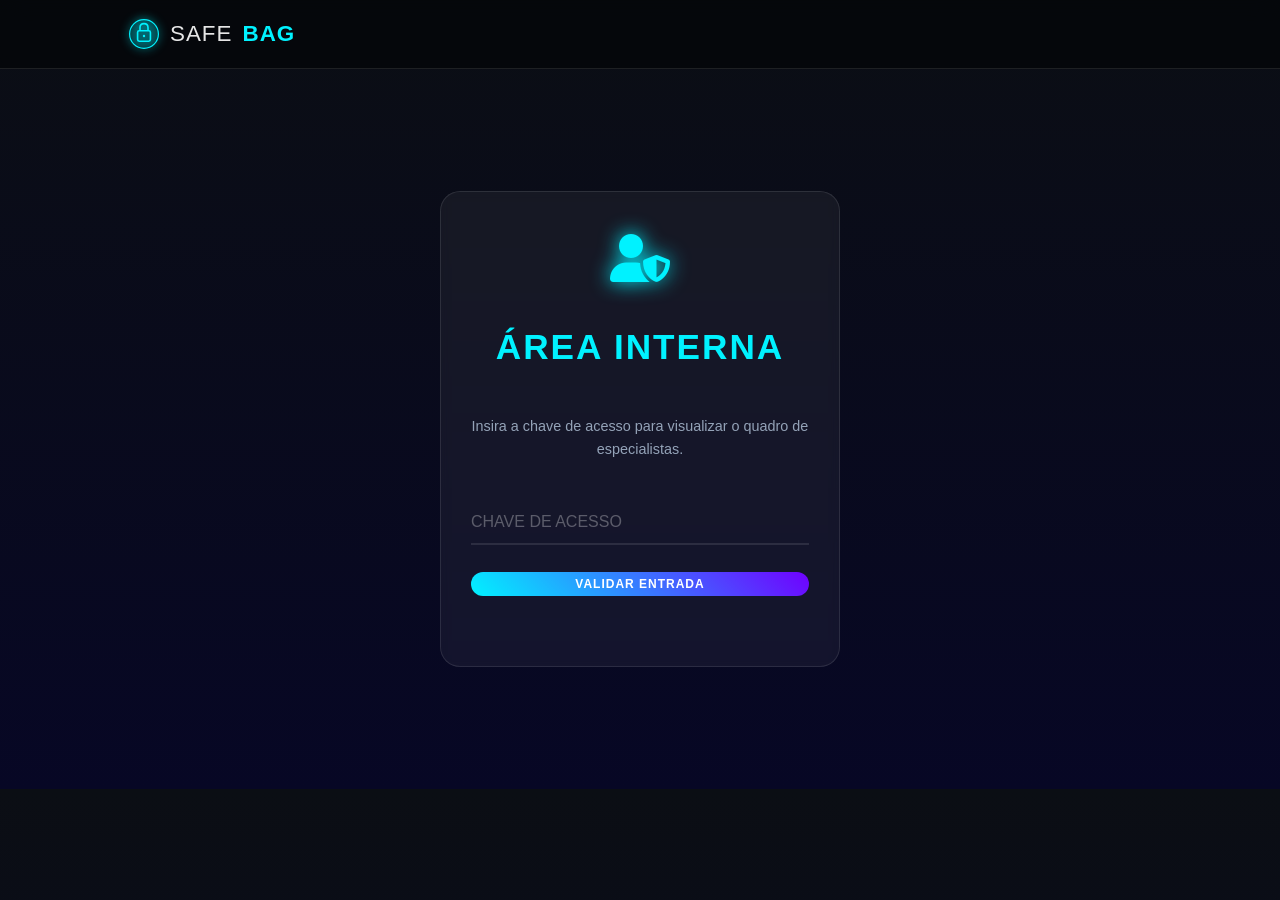
==== acessofuncionario.html @ d2deb3ef "nova tela de acesso" ====
<!DOCTYPE html>
<html lang="pt-br">
<head>
    <meta charset="UTF-8">
    <title>Acesso Restrito | IntelPack</title>
    <link rel="stylesheet" href="style.css"> <!-- Link para o seu CSS atual -->
    <link rel="stylesheet" href="https://cdnjs.cloudflare.com/ajax/libs/font-awesome/6.0.0/css/all.min.css">
    <style>
        .login-container {
            height: 80vh;
            display: flex;
            justify-content: center;
            align-items: center;
        }
        .login-box {
            width: 100%;
            max-width: 400px;
            text-align: center;
        }
        .lock-icon {
            font-size: 3rem;
            color: var(--primary);
            margin-bottom: 20px;
            filter: drop-shadow(0 0 10px var(--primary));
        }
        .error-msg {
            color: #ff4d4d;
            font-size: 0.8rem;
            margin-top: -15px;
            margin-bottom: 15px;
            display: none;
            font-weight: bold;
        }
    </style>
</head>
<body>
    <nav>
        <div class="logo">
            <svg class="logo-icon" width="35" height="35" viewBox="0 0 40 40" fill="none" xmlns="http://www.w3.org/2000/svg">
                <circle cx="20" cy="20" r="18" fill="rgba(0, 242, 255, 0.1)" stroke="#00f2ff" stroke-width="1.5"/>
                <rect x="12" y="16" width="16" height="13" rx="2" stroke="#00f2ff" stroke-width="2"/>
                <path d="M15 16V12C15 9 17 7 20 7C23 7 25 9 25 12V16" stroke="#00f2ff" stroke-width="2"/>
                <circle cx="20" cy="22.5" r="1.5" fill="#00f2ff"/>
            </svg>
            <span>SAFE</span>BAG
        </div>
    </nav>

    <section class="login-container">
        <div class="login-box glass-card">
            <div class="lock-icon">
                <i class="fas fa-user-shield"></i>
            </div>
            <h2>Área Interna</h2>
            <p style="color: var(--text-muted); margin-bottom: 30px; font-size: 0.9rem;">
                Insira a chave de acesso para visualizar o quadro de especialistas.
            </p>

            <div class="dadoscadastro">
                <input type="password" id="accessKey" placeholder="CHAVE DE ACESSO" autocomplete="off">
                <div id="error" class="error-msg">Chave de acesso inválida.</div>
                <button class="btn" onclick="verifyAccess()" style="width: 100%;">Validar Entrada</button>
            </div>
        </div>
    </section>

    <script>
        function verifyAccess() {
            const key = document.getElementById('accessKey').value;
            const error = document.getElementById('error');
            
            // A SENHA PADRÃO ESTÁ AQUI: "equipe2024"
            const masterKey = "equipe2026"; 

            if (key === masterKey) {
                // Se correto, envia para a página da equipe
                window.location.href = "equipe.html";
            } else {
                error.style.display = "block";
                document.getElementById('accessKey').style.borderBottomColor = "#ff4d4d";
            }
        }

        // Permitir dar "Enter" no teclado para entrar
        document.getElementById('accessKey').addEventListener('keypress', function (e) {
            if (e.key === 'Enter') {
                verifyAccess();
            }
        });
    </script>
</body>
</html>
---- style.css ----
/* =========================================
   CONFIGURAÇÕES GLOBAIS E VARIÁVEIS
   ========================================= */
:root {
    --primary: #00f2ff;       /* Ciano Neon */
    --secondary: #7000ff;     /* Roxo Neon */
    --bg: #05070a;            /* Fundo Quase Preto */
    --card: rgba(255, 255, 255, 0.05); 
    --border: rgba(255, 255, 255, 0.1);
    --text-muted: #94a3b8;
}

* { 
    margin: 0; 
    padding: 0; 
    box-sizing: border-box; 
    font-family: 'Inter', sans-serif; 
}

body { 
    background-image: linear-gradient(#0b0e14, rgb(7, 7, 37));
    color: white; 
    line-height: 1.6; 
    overflow-x: hidden; 
}

/* =========================================
   NAVEGAÇÃO (STICKY + BLUR + LOGO)
   ========================================= */

/* CSS do header */

.hero-section {
    height: 100vh;
    display: flex;
    align-items: center;
    justify-content: center;
    text-align: center;
    background: radial-gradient(circle, rgba(0, 242, 255, 0.1) 0%, #0a0d1d 80%);
    padding: 0 20px;
}


.hero-title {
    font-family: 'Montserrat', sans-serif;
    font-weight: 700;
    font-size: 5rem;
    margin-bottom: 10px;
    color: #ffffff;
}


.highlight {
    color: #3abdf5;
}

.hero-content {
    display: flex;
    flex-direction: column;
    align-items: center;
}

.hero-subtitle {
    font-family: 'Open Sans', sans-serif;
    font-size: 1.5rem;
    color: #94a3b8;
    margin: 25px auto; 
    max-width: 600px;
    line-height: 1.6;
}


nav {
    display: flex; 
    justify-content: space-between; 
    align-items: center;
    padding: 1rem 10%; 
    background: rgba(5, 7, 10, 0.85);
    backdrop-filter: blur(12px); 
    -webkit-backdrop-filter: blur(12px);
    position: sticky; 
    top: 0; 
    z-index: 1000;
    border-bottom: 1px solid var(--border);
}

/* Container da Logo */
.logo { 
    display: flex;
    align-items: center;
    gap: 12px;
    font-size: 1.4rem; 
    font-weight: 800; 
    color: var(--primary); /* "BAG" herdará essa cor */
    text-transform: uppercase; 
    letter-spacing: 1px;
    transition: 0.3s ease;
    cursor: pointer;
    text-decoration: none;
}

.logo-icon {
    width: 32px;
    height: 32px;
    filter: drop-shadow(0 0 8px var(--primary));
    transition: 0.4s cubic-bezier(0.175, 0.885, 0.32, 1.275);
}

/* Animação ao passar o mouse na logo */
.logo:hover {
    transform: scale(1.03);
}

.logo:hover .logo-icon {
    transform: rotate(-10deg);
    filter: drop-shadow(0 0 15px var(--primary));
}

.logo span { 
    color: white; 
    opacity: 0.9; 
    font-weight: 300; /* SAFE (mais fino) */
}

/* Menu de Links */
nav ul { display: flex; list-style: none; gap: 25px; }

nav ul a { 
    color: var(--text-muted); 
    text-decoration: none; 
    font-size: 0.8rem; 
    font-weight: 600;
    text-transform: uppercase;
    transition: 0.3s; 
    position: relative;
    padding: 5px 0;
}

/* Linha animada que surge embaixo do link */
nav ul a::after {
    content: '';
    position: absolute;
    width: 0;
    height: 2px;
    bottom: 0;
    left: 0;
    background-color: var(--primary);
    box-shadow: 0 0 10px var(--primary);
    transition: 0.3s ease;
}

nav ul a:hover::after {
    width: 100%;
}

nav ul a:hover { 
    color: var(--primary); 
    text-shadow: 0 0 8px rgba(0, 242, 255, 0.5); 
}
/* =========================================
   ESTRUTURA DE SEÇÕES E CARDS
   ========================================= */
section { padding: 60px 10%; }

h2 { 
    font-size: 2.2rem; 
    margin-bottom: 40px; 
    text-align: center; 
    color: var(--primary); 
    text-transform: uppercase;
    letter-spacing: 2px;
}

.glass-card {
    background: var(--card); 
    border: 1px solid var(--border);
    border-radius: 20px; 
    padding: 25px; 
    transition: 0.4s cubic-bezier(0.175, 0.885, 0.32, 1.275);
}

.glass-card:hover { 
    border-color: var(--primary); 
    transform: translateY(-8px); 
    box-shadow: 0 10px 30px rgba(0, 242, 255, 0.1);
}

/* =========================================
   BOTÕES TÉCNICOS
   ========================================= */
.btn {
    padding: 12px 25px; 
    border-radius: 50px; 
    border: none;
    background: linear-gradient(45deg, var(--primary), var(--secondary));
    color: white; 
    font-weight: 800; 
    font-size: 0.75rem;
    text-transform: uppercase;
    letter-spacing: 1px;
    cursor: pointer; 
    transition: 0.3s;
}

.btn:hover { 
    box-shadow: 0 0 20px var(--primary); 
    transform: scale(1.05); 
}

/* =========================================
   GRID DA EQUIPE (CARDS PEQUENOS)
   ========================================= */
.team-grid {
    display: grid; 
    grid-template-columns: repeat(auto-fit, minmax(170px, 1fr));
    gap: 20px; 
}

.member-small {
    padding: 15px; 
    text-align: center; 
    background: var(--card);
    border-radius: 15px; 
    border: 1px solid var(--border);
    transition: 0.3s;
    display: flex;
    flex-direction: column;
    align-items: center;
}

.member-small:hover { 
    border-color: var(--primary); 
    background: rgba(255,255,255,0.08); 
}

.member-small img { 
    width: 55px; /* Avatar menor */
    height: 55px; 
    border-radius: 50%; 
    border: 2px solid var(--primary); 
    margin-bottom: 8px; 
}

.member-small h4 { 
    font-size: 0.85rem; 
    color: white; 
    margin-bottom: 2px;
}

.role-tag {
    font-size: 0.65rem;
    color: var(--primary);
    text-transform: uppercase;
    font-weight: 700;
    opacity: 0.8;
}

.member-links {
    margin-top: 10px;
    display: flex;
    gap: 12px;
    font-size: 0.9rem;
}

.member-links a { color: var(--text-muted); transition: 0.3s; }
.member-links a:hover { color: var(--primary); transform: scale(1.2); }

/* =========================================
   ÁREA DE PRODUTOS E PARCEIROS
   ========================================= */
/* Badge de Tecnologia */
.tech-badge {
    position: absolute; top: 15px; right: 15px;
    background: var(--primary); color: #000;
    font-size: 0.7rem; font-weight: 800;
    padding: 5px 12px; border-radius: 20px;
}

/* Grid de Produtos */
.products-grid {
    display: grid; grid-template-columns: repeat(auto-fit, minmax(300px, 1fr));
    gap: 30px; margin-top: 30px;
}

.product-item {
    position: relative; text-align: left; display: flex; flex-direction: column;
}

.product-item img {
    width: 100%; height: 200px; object-fit: cover;
    border-radius: 15px; margin-bottom: 20px; border: 1px solid var(--border);
}

.specs {
    list-style: none; margin: 20px 0; font-size: 0.85rem; color: #94a3b8;
}

.specs li { margin-bottom: 8px; }
.specs i { color: var(--primary); margin-right: 10px; }

/* Seção de Parceiros */
.partners-section {
    background: rgba(255, 255, 255, 0.02);
    border-top: 1px solid var(--border);
    padding: 60px 10%; text-align: center;
}

.partners-slider {
    display: flex; justify-content: space-around; align-items: center;
    flex-wrap: wrap; gap: 40px; margin-top: 40px; opacity: 0.6;
}

.partner-logo {
    font-size: 1.2rem; font-weight: 700; color: #fff; letter-spacing: 2px;
}
.partner-logo span { color: var(--primary); font-weight: 300; }

.partner-logo:hover { opacity: 1; transform: scale(1.1); transition: 0.3s; cursor: pointer; }
/* =========================================
   MASCOTE E AJUDA (ANIMAÇÕES)
   ========================================= */
.mascote-container { 
    display: flex; 
    flex-direction: column; 
    align-items: center; 
    margin-top: 30px;
}

#safebot {
    width: 120px;
    animation: floating 3s ease-in-out infinite;
    filter: drop-shadow(0 0 15px var(--primary));
    cursor: pointer;
}

.balao-fala {
    background: white; 
    color: #333; 
    padding: 8px 15px;
    border-radius: 12px 12px 12px 0; 
    font-size: 0.75rem;
    font-weight: 800; 
    margin-bottom: 20px;
    box-shadow: 0 5px 15px rgba(0,0,0,0.4);
}

@keyframes floating {
    0%, 100% { transform: translateY(0px); }
    50% { transform: translateY(-15px); }
}

/* =========================================
   FORMULÁRIOS E FAQ
   ========================================= */
.busca-cep { 
    display: flex; 
    gap: 10px; 
    margin: 20px 0; 
}

.busca-cep input {
    flex: 1; 
    padding: 10px; 
    border-radius: 8px; 
    border: 1px solid var(--border);
    background: rgba(255,255,255,0.05); 
    color: white; 
    outline: none;
}

.busca-cep input:focus { border-color: var(--primary); }

details { 
    background: var(--card); 
    padding: 15px; 
    border-radius: 12px; 
    margin-bottom: 10px; 
    border: 1px solid var(--border); 
}

summary { 
    font-weight: 700; 
    color: var(--primary); 
    cursor: pointer; 
    list-style: none;
}

/* =========================================
   FOOTER
   ========================================= */
footer {
    text-align: center;
    padding: 40px;
    border-top: 1px solid var(--border);
    color: var(--text-muted);
    font-size: 0.8rem;
}


/* modificação essa parte é o segundo CSS depois apagar coisas que não fazem sentido*/


.btn-acao {
    background: #00d2d3; color: #0b0e14; border: none;
    padding: 12px; width: 30%; border-radius: 100px;
    font-weight: 800; cursor: pointer;

}

.pre-cadastro {
    margin-top: 80px;
}

.centralizar {
    text-align: center;
    
}

.dadosletras {
    font-size: 20px;
    font-family:system-ui, -apple-system, BlinkMacSystemFont, 'Segoe UI', Roboto, Oxygen, Ubuntu, Cantarell, 'Open Sans', 'Helvetica Neue', sans-serif;
    color: #00d2d3;
    font-weight: bold;
    margin-bottom: 5px;
    display: block;
}

.dadoscadastro {
  width: 60%;
  margin: 0 auto;
}

.dadoscadastro input {
  width: 100%;
  padding: 8px 0;
  margin-bottom: 30px;

  border: none;
  border-bottom: 2px solid #00d2d3;

  background: transparent;
  outline: none;

  font-size: 1rem;

  box-shadow: none;
}

.dadoscadastro input:focus {
  border-bottom: 2px solid #00d2d3;
  box-shadow: none;
}

.dadoscadastro input:hover {
  box-shadow: none;
}

.dadoscadastro input::placeholder {
  color: rgba(255, 255, 255, 0.3);
}

body {
    background-image: linear-gradient(#0b0e14, rgb(7, 7, 37));
    color: #e0e0e0;
    overflow-x: hidden;
    text-align: center;
}
/* =========================================
   CONFIGURAÇÕES GLOBAIS E VARIÁVEIS
   ========================================= */
:root {
    --primary: #00f2ff;       
    --secondary: #7000ff;     
    --bg: #05070a;            
    --card: rgba(255, 255, 255, 0.05); 
    --border: rgba(255, 255, 255, 0.1);
    --text-muted: #94a3b8;
}

* { 
    margin: 0; 
    padding: 0; 
    box-sizing: border-box; 
    font-family: 'Inter', sans-serif, system-ui; 
}

/* =========================================
   NAVEGAÇÃO (CORREÇÃO DE ALINHAMENTO)
   ========================================= */
nav {
    display: flex; 
    justify-content: space-between; 
    align-items: center;
    padding: 1rem 10%; 
    background: rgba(5, 7, 10, 0.9);
    backdrop-filter: blur(12px); 
    position: sticky; 
    top: 0; 
    z-index: 1000;
    border-bottom: 1px solid var(--border);
}

.logo { 
    display: flex;
    align-items: center; /* Centraliza verticalmente ícone e texto */
    gap: 10px;
    font-size: 1.4rem; 
    font-weight: 800; 
    color: var(--primary); 
    text-transform: uppercase; 
    letter-spacing: 1px;
    cursor: pointer;
}

.logo-icon {
    display: block; /* Garante que o SVG se comporte como bloco no flex */
    filter: drop-shadow(0 0 5px var(--primary));
}

.logo span { 
    color: white; 
    font-weight: 300; 
}

nav ul { 
    display: flex; 
    list-style: none; 
    gap: 25px; 
}

nav ul a { 
    color: var(--text-muted); 
    text-decoration: none; 
    font-size: 0.85rem; 
    font-weight: 600;
    text-transform: uppercase;
    transition: 0.3s; 
    position: relative;
}

nav ul a:hover { 
    color: var(--primary); 
}

/* =========================================
   SEÇÕES E COMPONENTES
   ========================================= */
section { 
    padding: 80px 10%; 
}

h2 { 
    font-size: 2.2rem; 
    margin-bottom: 40px; 
    text-align: center; 
    color: var(--primary); 
    text-transform: uppercase;
    letter-spacing: 2px;
}

.glass-card {
    background: var(--card); 
    border: 1px solid var(--border);
    border-radius: 20px; 
    padding: 30px; 
    backdrop-filter: blur(5px);
    transition: 0.4s ease;
}

.glass-card:hover { 
    border-color: var(--primary); 
    transform: translateY(-5px); 
    box-shadow: 0 10px 30px rgba(0, 242, 255, 0.1);
}

.btn {
    padding: 5px 20px; 
    border-radius: 50px; 
    border: none;
    background: linear-gradient(45deg, var(--primary), var(--secondary));
    color: white; 
    font-weight: 800; 
    text-transform: uppercase;
    letter-spacing: 1px;
    cursor: pointer; 
    transition: 0.3s;
}

.btn:hover { 
    box-shadow: 0 0 20px rgba(0, 242, 255, 0.4); 
    transform: scale(1.05); 
}

/* =========================================
   FORMULÁRIOS (PADRONIZADO)
   ========================================= */
.dadoscadastro {
    width: 100%;
    max-width: 500px;
    margin: 40px auto;
}

.dadoscadastro input {
    width: 100%;
    padding: 12px 0;
    margin-bottom: 25px;
    border: none;
    border-bottom: 2px solid var(--border);
    background: transparent;
    color: white;
    outline: none;
    transition: 0.3s;
}

.dadoscadastro input:focus {
    border-bottom-color: var(--primary);
}


@keyframes floating {
    0%, 100% { transform: translateY(0px); }
    50% { transform: translateY(-10px); }
}

footer {
    text-align: center;
    padding: 40px;
    border-top: 1px solid var(--border);
    color: var(--text-muted);
}
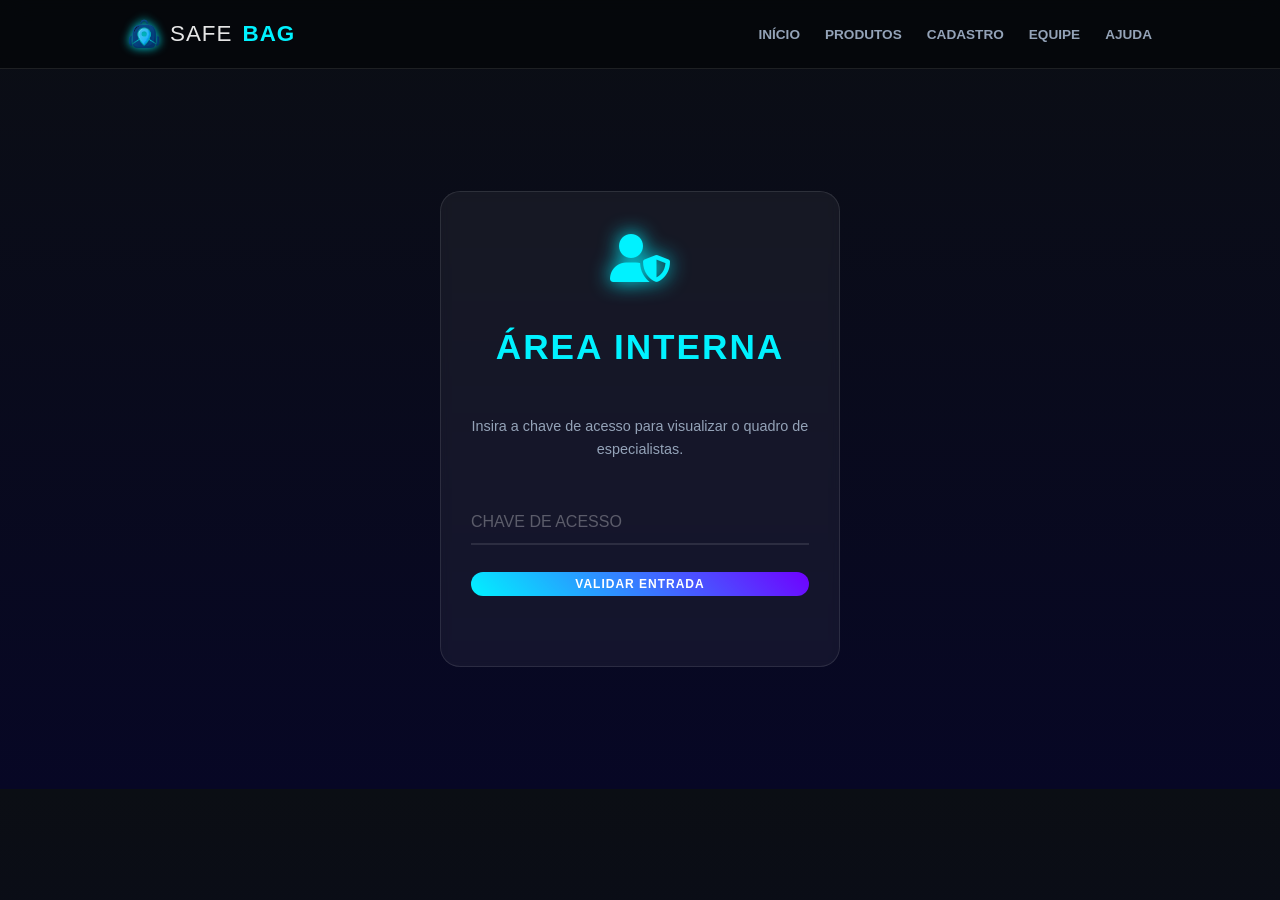
==== commit e4b78de6: "nav arrumada" ====
--- a/acessofuncionario.html
+++ b/acessofuncionario.html
@@ -35,15 +35,19 @@
 </head>
 <body>
     <nav>
+        <a href="index.html" class="logo">
         <div class="logo">
-            <svg class="logo-icon" width="35" height="35" viewBox="0 0 40 40" fill="none" xmlns="http://www.w3.org/2000/svg">
-                <circle cx="20" cy="20" r="18" fill="rgba(0, 242, 255, 0.1)" stroke="#00f2ff" stroke-width="1.5"/>
-                <rect x="12" y="16" width="16" height="13" rx="2" stroke="#00f2ff" stroke-width="2"/>
-                <path d="M15 16V12C15 9 17 7 20 7C23 7 25 9 25 12V16" stroke="#00f2ff" stroke-width="2"/>
-                <circle cx="20" cy="22.5" r="1.5" fill="#00f2ff"/>
-            </svg>
+            <img class="logo-icon" width="35" height="35" src="imagens/bolsa sem fundo.png">
             <span>SAFE</span>BAG
         </div>
+        </a>
+        <ul>
+            <li><a href="index.html">Início</a></li>
+            <li><a href="produtos.html">Produtos</a></li>
+            <li><a href="cadastro.html">Cadastro</a></li>
+            <li><a href="equipe.html">Equipe</a></li>
+            <li><a href="ajuda.html">Ajuda</a></li>
+        </ul>
     </nav>
 
     <section class="login-container">
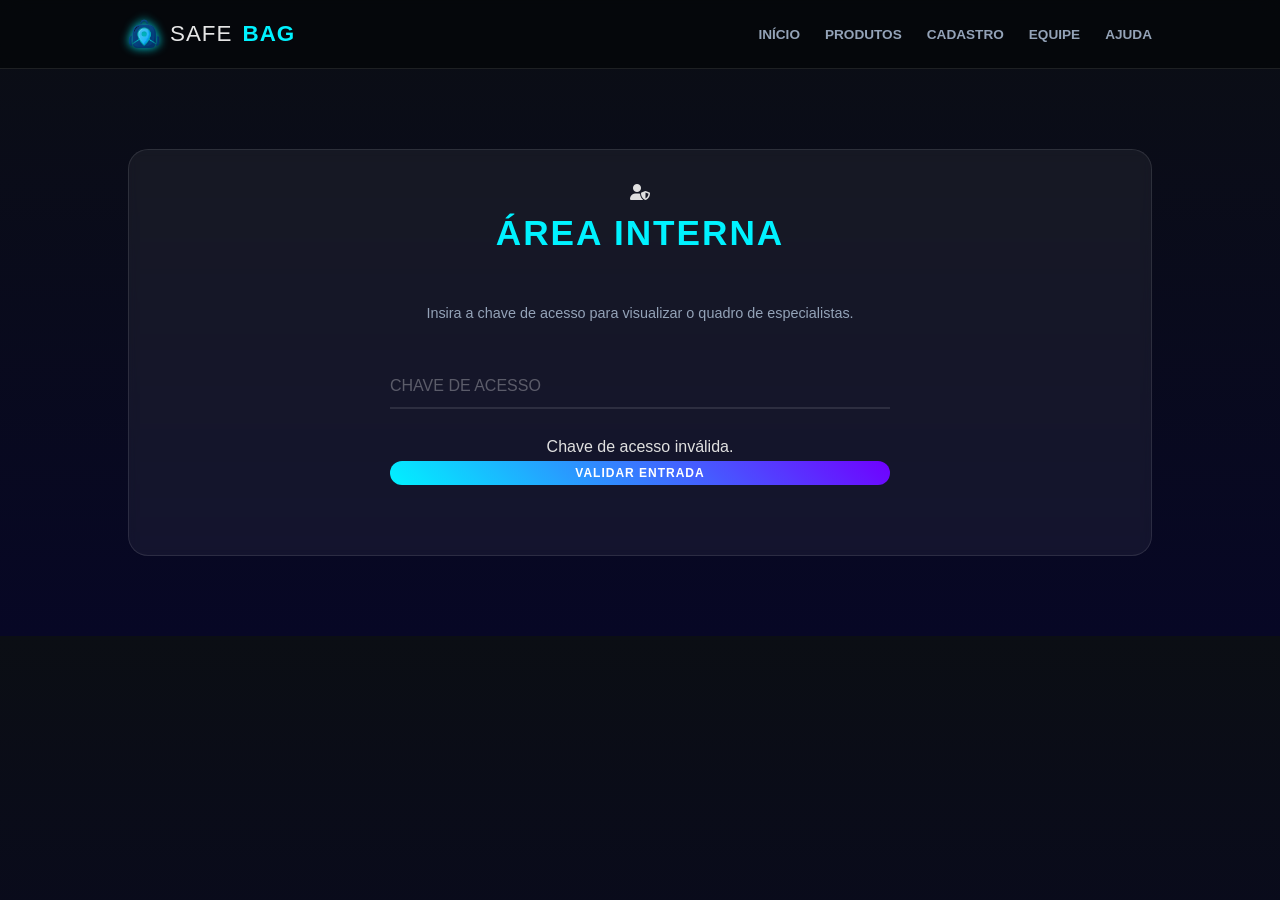
==== commit fc12cac9: "adicionei os arquivos css para separar depois" ====
--- a/acessofuncionario.html
+++ b/acessofuncionario.html
@@ -5,33 +5,7 @@
     <title>Acesso Restrito | IntelPack</title>
     <link rel="stylesheet" href="style.css"> <!-- Link para o seu CSS atual -->
     <link rel="stylesheet" href="https://cdnjs.cloudflare.com/ajax/libs/font-awesome/6.0.0/css/all.min.css">
-    <style>
-        .login-container {
-            height: 80vh;
-            display: flex;
-            justify-content: center;
-            align-items: center;
-        }
-        .login-box {
-            width: 100%;
-            max-width: 400px;
-            text-align: center;
-        }
-        .lock-icon {
-            font-size: 3rem;
-            color: var(--primary);
-            margin-bottom: 20px;
-            filter: drop-shadow(0 0 10px var(--primary));
-        }
-        .error-msg {
-            color: #ff4d4d;
-            font-size: 0.8rem;
-            margin-top: -15px;
-            margin-bottom: 15px;
-            display: none;
-            font-weight: bold;
-        }
-    </style>
+    
 </head>
 <body>
     <nav>
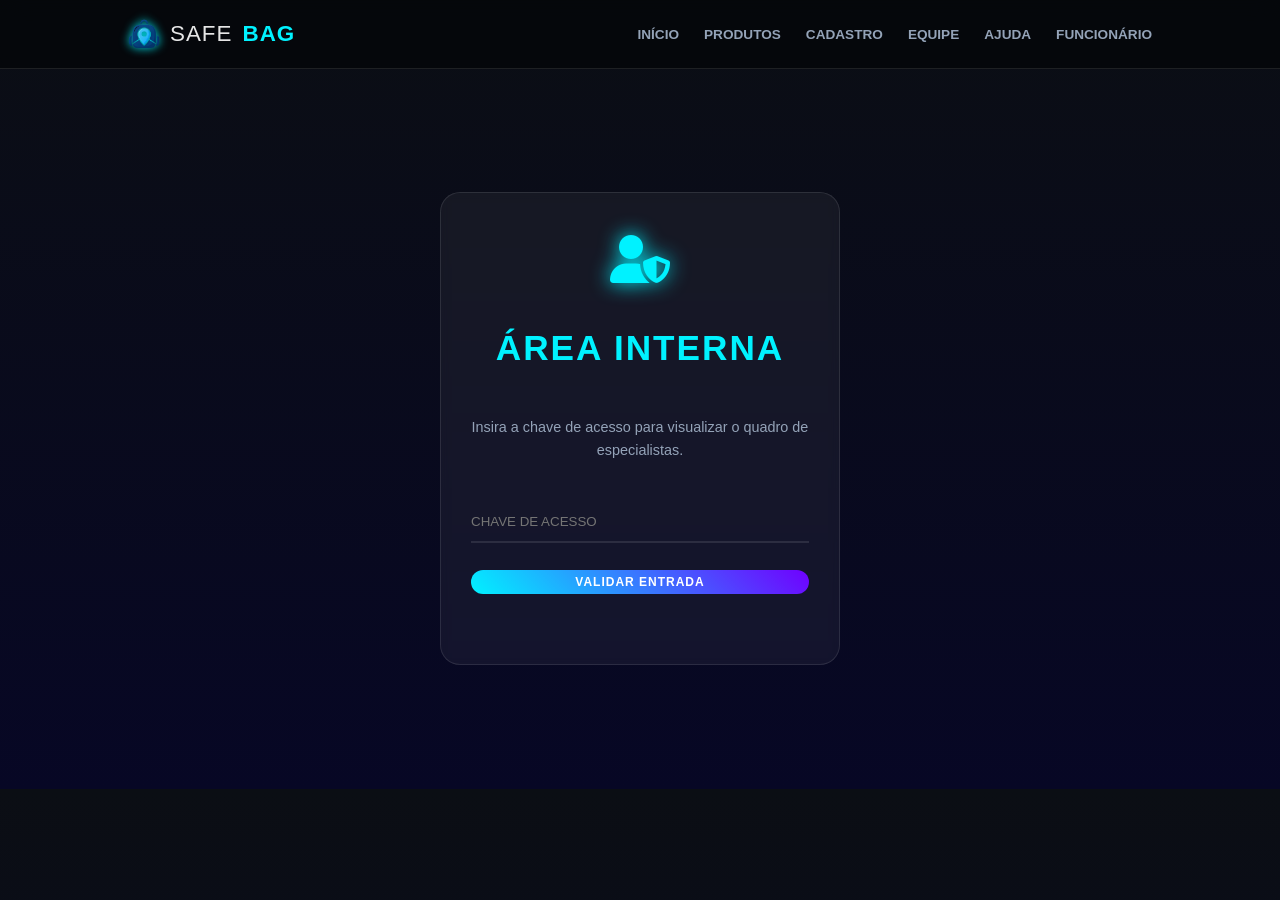
==== commit 89ce2b80: "tentei arrumar o css" ====
--- a/acessofuncionario.html
+++ b/acessofuncionario.html
@@ -3,7 +3,9 @@
 <head>
     <meta charset="UTF-8">
     <title>Acesso Restrito | IntelPack</title>
-    <link rel="stylesheet" href="style.css"> <!-- Link para o seu CSS atual -->
+    <link rel="stylesheet" href="cadastro.css">
+    <link rel="stylesheet" href="style.css">
+</head>
     <link rel="stylesheet" href="https://cdnjs.cloudflare.com/ajax/libs/font-awesome/6.0.0/css/all.min.css">
     
 </head>
@@ -21,6 +23,7 @@
             <li><a href="cadastro.html">Cadastro</a></li>
             <li><a href="equipe.html">Equipe</a></li>
             <li><a href="ajuda.html">Ajuda</a></li>
+            <li><a href="acessofuncionario.html">Funcionário</a></li>
         </ul>
     </nav>
 
@@ -42,29 +45,6 @@
         </div>
     </section>
 
-    <script>
-        function verifyAccess() {
-            const key = document.getElementById('accessKey').value;
-            const error = document.getElementById('error');
-            
-            // A SENHA PADRÃO ESTÁ AQUI: "equipe2024"
-            const masterKey = "equipe2026"; 
-
-            if (key === masterKey) {
-                // Se correto, envia para a página da equipe
-                window.location.href = "equipe.html";
-            } else {
-                error.style.display = "block";
-                document.getElementById('accessKey').style.borderBottomColor = "#ff4d4d";
-            }
-        }
-
-        // Permitir dar "Enter" no teclado para entrar
-        document.getElementById('accessKey').addEventListener('keypress', function (e) {
-            if (e.key === 'Enter') {
-                verifyAccess();
-            }
-        });
-    </script>
+    <script src="script.js"></script>
 </body>
 </html>
--- a/cadastro.css
+++ b/cadastro.css
@@ -0,0 +1,88 @@
+.dadoscadastro {
+    width: 100%;
+    max-width: 500px;
+    margin: 40px auto;
+}
+
+.dadoscadastro input {
+    width: 100%;
+    padding: 12px 0;
+    margin-bottom: 25px;
+    border: none;
+    border-bottom: 2px solid var(--border);
+    background: transparent;
+    color: white;
+    outline: none;
+    transition: 0.3s;
+}
+
+.dadoscadastro input:focus {
+    border-bottom-color: var(--primary);
+}
+
+
+@keyframes floating {
+    0%, 100% { transform: translateY(0px); }
+    50% { transform: translateY(-10px); }
+}
+
+
+.dadoscadastro {
+    width: 100%;
+    max-width: 500px;
+    margin: 40px auto;
+}
+
+.dadoscadastro input {
+    width: 100%;
+    padding: 12px 0;
+    margin-bottom: 25px;
+    border: none;
+    border-bottom: 2px solid var(--border);
+    background: transparent;
+    color: white;
+    outline: none;
+    transition: 0.3s;
+}
+
+.dadoscadastro input:focus {
+    border-bottom-color: var(--primary);
+}
+
+
+@keyframes floating {
+    0%, 100% { transform: translateY(0px); }
+    50% { transform: translateY(-10px); }
+}
+
+
+
+/*acesso do funcionário*/
+
+
+
+.login-container {
+     height: 80vh;
+    display: flex;
+    justify-content: center;
+    align-items: center;
+}
+.login-box {
+    width: 100%;
+    max-width: 400px;
+    text-align: center;
+}
+.lock-icon {
+    font-size: 3rem;
+    color: var(--primary);
+    margin-bottom: 20px;
+    filter: drop-shadow(0 0 10px var(--primary));
+}
+.error-msg {
+    color: #ff4d4d;
+    font-size: 0.8rem;
+    margin-top: -15px;
+    margin-bottom: 15px;
+    display: none;
+    font-weight: bold;
+}
--- a/style.css
+++ b/style.css
@@ -157,33 +157,6 @@
     color: var(--primary); 
     text-shadow: 0 0 8px rgba(0, 242, 255, 0.5); 
 }
-/* =========================================
-   ESTRUTURA DE SEÇÕES E CARDS
-   ========================================= */
-section { padding: 60px 10%; }
-
-h2 { 
-    font-size: 2.2rem; 
-    margin-bottom: 40px; 
-    text-align: center; 
-    color: var(--primary); 
-    text-transform: uppercase;
-    letter-spacing: 2px;
-}
-
-.glass-card {
-    background: var(--card); 
-    border: 1px solid var(--border);
-    border-radius: 20px; 
-    padding: 25px; 
-    transition: 0.4s cubic-bezier(0.175, 0.885, 0.32, 1.275);
-}
-
-.glass-card:hover { 
-    border-color: var(--primary); 
-    transform: translateY(-8px); 
-    box-shadow: 0 10px 30px rgba(0, 242, 255, 0.1);
-}
 
 /* =========================================
    BOTÕES TÉCNICOS
@@ -207,183 +180,10 @@
     transform: scale(1.05); 
 }
 
-/* =========================================
-   GRID DA EQUIPE (CARDS PEQUENOS)
-   ========================================= */
-.team-grid {
-    display: grid; 
-    grid-template-columns: repeat(auto-fit, minmax(170px, 1fr));
-    gap: 20px; 
-}
-
-.member-small {
-    padding: 15px; 
-    text-align: center; 
-    background: var(--card);
-    border-radius: 15px; 
-    border: 1px solid var(--border);
-    transition: 0.3s;
-    display: flex;
-    flex-direction: column;
-    align-items: center;
-}
-
-.member-small:hover { 
-    border-color: var(--primary); 
-    background: rgba(255,255,255,0.08); 
-}
-
-.member-small img { 
-    width: 55px; /* Avatar menor */
-    height: 55px; 
-    border-radius: 50%; 
-    border: 2px solid var(--primary); 
-    margin-bottom: 8px; 
-}
-
-.member-small h4 { 
-    font-size: 0.85rem; 
-    color: white; 
-    margin-bottom: 2px;
-}
-
-.role-tag {
-    font-size: 0.65rem;
-    color: var(--primary);
-    text-transform: uppercase;
-    font-weight: 700;
-    opacity: 0.8;
-}
-
-.member-links {
-    margin-top: 10px;
-    display: flex;
-    gap: 12px;
-    font-size: 0.9rem;
-}
-
-.member-links a { color: var(--text-muted); transition: 0.3s; }
-.member-links a:hover { color: var(--primary); transform: scale(1.2); }
-
-/* =========================================
-   ÁREA DE PRODUTOS E PARCEIROS
-   ========================================= */
-/* Badge de Tecnologia */
-.tech-badge {
-    position: absolute; top: 15px; right: 15px;
-    background: var(--primary); color: #000;
-    font-size: 0.7rem; font-weight: 800;
-    padding: 5px 12px; border-radius: 20px;
-}
-
-/* Grid de Produtos */
-.products-grid {
-    display: grid; grid-template-columns: repeat(auto-fit, minmax(300px, 1fr));
-    gap: 30px; margin-top: 30px;
-}
-
-.product-item {
-    position: relative; text-align: left; display: flex; flex-direction: column;
-}
-
-.product-item img {
-    width: 100%; height: 200px; object-fit: cover;
-    border-radius: 15px; margin-bottom: 20px; border: 1px solid var(--border);
-}
-
-.specs {
-    list-style: none; margin: 20px 0; font-size: 0.85rem; color: #94a3b8;
-}
-
-.specs li { margin-bottom: 8px; }
-.specs i { color: var(--primary); margin-right: 10px; }
-
-/* Seção de Parceiros */
-.partners-section {
-    background: rgba(255, 255, 255, 0.02);
-    border-top: 1px solid var(--border);
-    padding: 60px 10%; text-align: center;
-}
-
-.partners-slider {
-    display: flex; justify-content: space-around; align-items: center;
-    flex-wrap: wrap; gap: 40px; margin-top: 40px; opacity: 0.6;
-}
-
-.partner-logo {
-    font-size: 1.2rem; font-weight: 700; color: #fff; letter-spacing: 2px;
-}
-.partner-logo span { color: var(--primary); font-weight: 300; }
-
-.partner-logo:hover { opacity: 1; transform: scale(1.1); transition: 0.3s; cursor: pointer; }
-/* =========================================
-   MASCOTE E AJUDA (ANIMAÇÕES)
-   ========================================= */
-.mascote-container { 
-    display: flex; 
-    flex-direction: column; 
-    align-items: center; 
-    margin-top: 30px;
-}
-
-#safebot {
-    width: 120px;
-    animation: floating 3s ease-in-out infinite;
-    filter: drop-shadow(0 0 15px var(--primary));
-    cursor: pointer;
-}
-
-.balao-fala {
-    background: white; 
-    color: #333; 
-    padding: 8px 15px;
-    border-radius: 12px 12px 12px 0; 
-    font-size: 0.75rem;
-    font-weight: 800; 
-    margin-bottom: 20px;
-    box-shadow: 0 5px 15px rgba(0,0,0,0.4);
-}
-
-@keyframes floating {
-    0%, 100% { transform: translateY(0px); }
-    50% { transform: translateY(-15px); }
-}
-
-/* =========================================
-   FORMULÁRIOS E FAQ
-   ========================================= */
-.busca-cep { 
-    display: flex; 
-    gap: 10px; 
-    margin: 20px 0; 
-}
-
-.busca-cep input {
-    flex: 1; 
-    padding: 10px; 
-    border-radius: 8px; 
-    border: 1px solid var(--border);
-    background: rgba(255,255,255,0.05); 
-    color: white; 
-    outline: none;
-}
-
-.busca-cep input:focus { border-color: var(--primary); }
-
-details { 
-    background: var(--card); 
-    padding: 15px; 
-    border-radius: 12px; 
-    margin-bottom: 10px; 
-    border: 1px solid var(--border); 
-}
-
-summary { 
-    font-weight: 700; 
-    color: var(--primary); 
-    cursor: pointer; 
-    list-style: none;
-}
+
+
+
+
 
 /* =========================================
    FOOTER
@@ -405,58 +205,6 @@
     padding: 12px; width: 30%; border-radius: 100px;
     font-weight: 800; cursor: pointer;
 
-}
-
-.pre-cadastro {
-    margin-top: 80px;
-}
-
-.centralizar {
-    text-align: center;
-    
-}
-
-.dadosletras {
-    font-size: 20px;
-    font-family:system-ui, -apple-system, BlinkMacSystemFont, 'Segoe UI', Roboto, Oxygen, Ubuntu, Cantarell, 'Open Sans', 'Helvetica Neue', sans-serif;
-    color: #00d2d3;
-    font-weight: bold;
-    margin-bottom: 5px;
-    display: block;
-}
-
-.dadoscadastro {
-  width: 60%;
-  margin: 0 auto;
-}
-
-.dadoscadastro input {
-  width: 100%;
-  padding: 8px 0;
-  margin-bottom: 30px;
-
-  border: none;
-  border-bottom: 2px solid #00d2d3;
-
-  background: transparent;
-  outline: none;
-
-  font-size: 1rem;
-
-  box-shadow: none;
-}
-
-.dadoscadastro input:focus {
-  border-bottom: 2px solid #00d2d3;
-  box-shadow: none;
-}
-
-.dadoscadastro input:hover {
-  box-shadow: none;
-}
-
-.dadoscadastro input::placeholder {
-  color: rgba(255, 255, 255, 0.3);
 }
 
 body {
@@ -591,40 +339,3 @@
     transform: scale(1.05); 
 }
 
-/* =========================================
-   FORMULÁRIOS (PADRONIZADO)
-   ========================================= */
-.dadoscadastro {
-    width: 100%;
-    max-width: 500px;
-    margin: 40px auto;
-}
-
-.dadoscadastro input {
-    width: 100%;
-    padding: 12px 0;
-    margin-bottom: 25px;
-    border: none;
-    border-bottom: 2px solid var(--border);
-    background: transparent;
-    color: white;
-    outline: none;
-    transition: 0.3s;
-}
-
-.dadoscadastro input:focus {
-    border-bottom-color: var(--primary);
-}
-
-
-@keyframes floating {
-    0%, 100% { transform: translateY(0px); }
-    50% { transform: translateY(-10px); }
-}
-
-footer {
-    text-align: center;
-    padding: 40px;
-    border-top: 1px solid var(--border);
-    color: var(--text-muted);
-}
